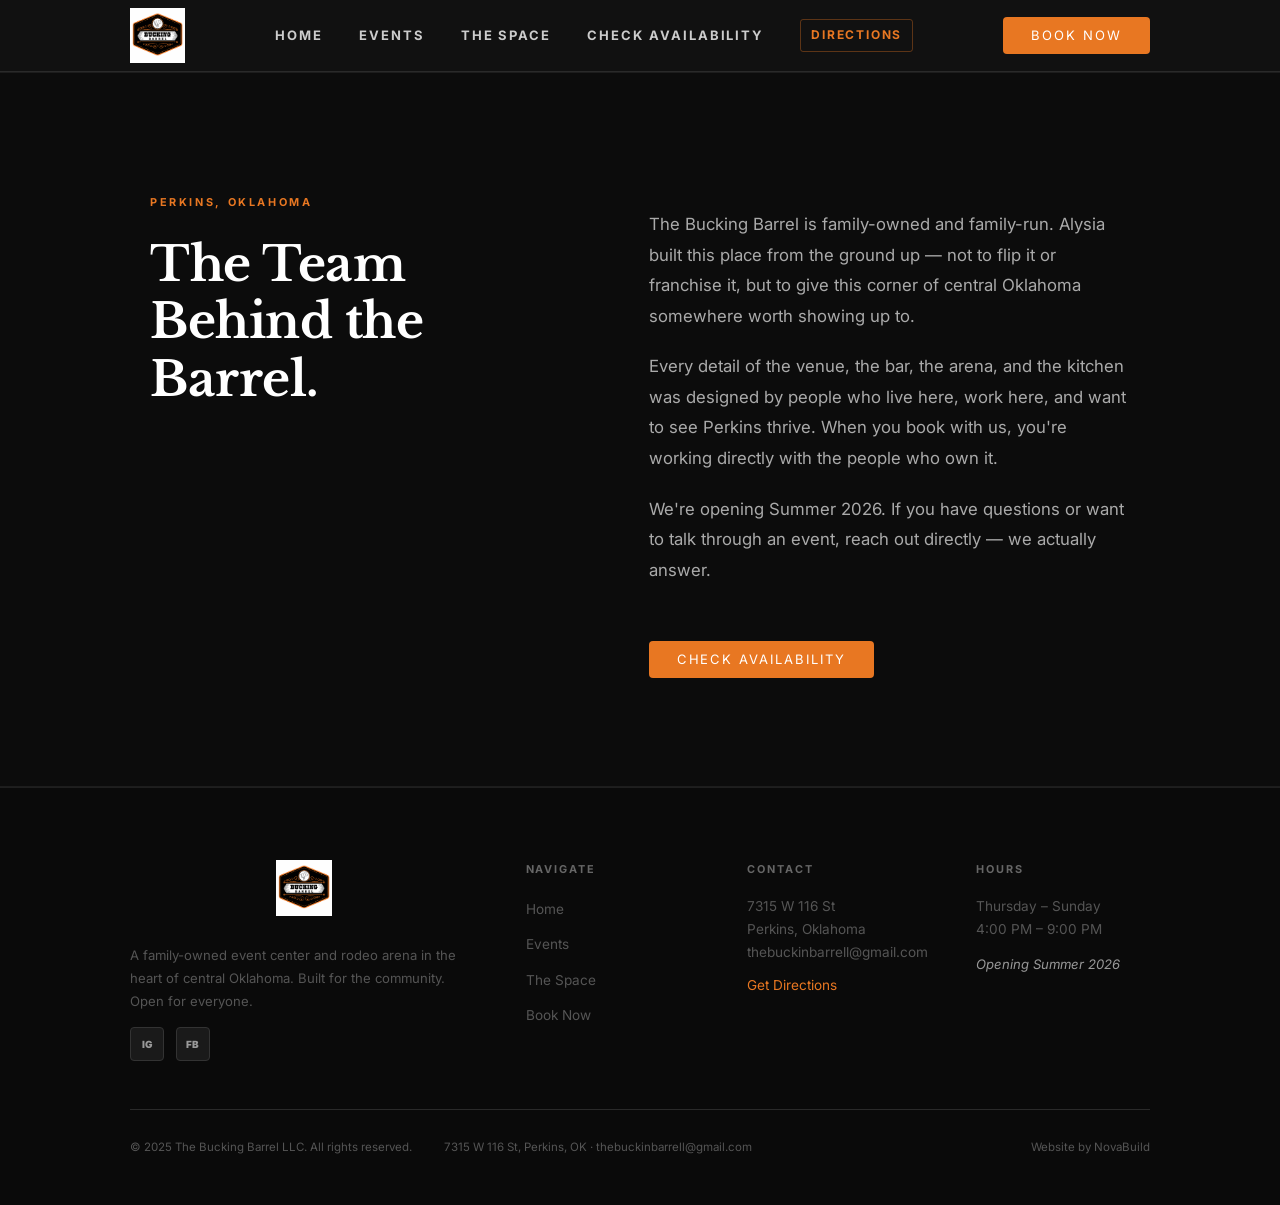
==== about.html @ b3bc3b7a "update rates to $200/$275, add About The Team page" ====
<!DOCTYPE html>
<html lang="en">
<head>
  <meta charset="UTF-8" />
  <meta name="viewport" content="width=device-width, initial-scale=1.0" />
  <title>About The Team | The Bucking Barrel</title>
  <meta name="description" content="Meet the team behind The Bucking Barrel — a family-owned event center and rodeo arena in Perkins, Oklahoma." />
  <link rel="preconnect" href="https://fonts.googleapis.com" />
  <link rel="preconnect" href="https://fonts.gstatic.com" crossorigin />
  <link href="https://fonts.googleapis.com/css2?family=Inter:ital,wght@0,300;0,400;0,500;0,700;1,400&family=Libre+Baskerville:ital,wght@0,400;0,700;1,400&family=Playfair+Display:ital,wght@0,400;0,600;1,400&display=swap" rel="stylesheet" />
  <link rel="stylesheet" href="css/styles.css" />
</head>
<body>

  <!-- ═══ NAVBAR ═══ -->
  <nav class="navbar" role="navigation" aria-label="Main navigation">
    <div class="nav-inner">
      <a href="index.html" class="nav-logo" aria-label="The Bucking Barrel Home">
        <img src="BuckingBarrelLogo.png" alt="The Bucking Barrel" />
      </a>
      <div class="nav-links">
        <a href="index.html">Home</a>
        <a href="events.html">Events</a>
        <a href="space.html">The Space</a>
        <a href="book.html">Check Availability</a>
        <a href="https://maps.google.com/?q=7315+W+116th+St+Perkins+OK" target="_blank" rel="noopener noreferrer" class="nav-map-link">Directions</a>
      </div>
      <a href="book.html" class="btn btn-orange nav-cta">Book Now</a>
      <button class="hamburger" aria-label="Open menu" aria-expanded="false">
        <span></span><span></span><span></span>
      </button>
    </div>
  </nav>
  <div class="mobile-nav">
    <a href="index.html">Home</a>
    <a href="events.html">Events</a>
    <a href="space.html">The Space</a>
    <a href="book.html">Check Availability</a>
    <a href="book.html" class="btn btn-orange">Book Now</a>
  </div>

  <!-- ═══ PAGE HEADER ═══ -->
  <section class="origin-section" style="padding-top: 120px;">
    <div class="origin-inner">
      <div class="origin-display">
        <span class="origin-eyebrow">Perkins, Oklahoma</span>
        <h2 class="origin-headline">The Team<br>Behind the<br>Barrel.</h2>
      </div>
      <div class="origin-body">
        <p>The Bucking Barrel is family-owned and family-run. Alysia built this place from the ground up — not to flip it or franchise it, but to give this corner of central Oklahoma somewhere worth showing up to.</p>
        <p>Every detail of the venue, the bar, the arena, and the kitchen was designed by people who live here, work here, and want to see Perkins thrive. When you book with us, you're working directly with the people who own it.</p>
        <p>We're opening Summer 2026. If you have questions or want to talk through an event, reach out directly — we actually answer.</p>
        <a href="book.html" class="btn btn-orange" style="margin-top: 1.5rem; display: inline-block;">Check Availability</a>
      </div>
    </div>
  </section>

  <!-- ═══ FOOTER ═══ -->
  <footer class="footer">
    <div class="container">
      <div class="footer-grid">
        <div class="footer-brand">
          <img src="BuckingBarrelLogo.png" alt="The Bucking Barrel" class="footer-logo" />
          <p>A family-owned event center and rodeo arena in the heart of central Oklahoma. Built for the community. Open for everyone.</p>
          <div class="footer-social">
            <a href="https://instagram.com/thebuckinbarrell" target="_blank" rel="noopener noreferrer" class="social-link" aria-label="Instagram">IG</a>
            <a href="https://facebook.com" target="_blank" rel="noopener noreferrer" class="social-link" aria-label="Facebook">FB</a>
          </div>
        </div>
        <div class="footer-col">
          <h5>Navigate</h5>
          <ul>
            <li><a href="index.html">Home</a></li>
            <li><a href="events.html">Events</a></li>
            <li><a href="space.html">The Space</a></li>
            <li><a href="book.html">Book Now</a></li>
          </ul>
        </div>
        <div class="footer-col">
          <h5>Contact</h5>
          <address>
            <p>7315 W 116 St<br>Perkins, Oklahoma</p>
            <p><a href="mailto:thebuckinbarrell@gmail.com">thebuckinbarrell@gmail.com</a></p>
            <p style="margin-top:10px;"><a href="https://maps.google.com/?q=7315+W+116th+St+Perkins+OK" target="_blank" rel="noopener noreferrer" style="color:var(--orange);">Get Directions</a></p>
          </address>
        </div>
        <div class="footer-col">
          <h5>Hours</h5>
          <p>Thursday &ndash; Sunday<br>4:00 PM &ndash; 9:00 PM</p>
          <p style="color:var(--text-muted); font-size:0.82rem; font-style:italic; margin-top:12px;">Opening Summer 2026</p>
        </div>
      </div>
      <div class="footer-bottom">
        <span class="footer-btm-copy">&copy; 2025 The Bucking Barrel LLC. All rights reserved.</span>
        <span class="footer-btm-addr">7315 W 116 St, Perkins, OK &middot; <a href="mailto:thebuckinbarrell@gmail.com">thebuckinbarrell@gmail.com</a></span>
        <span class="footer-btm-credit">Website by <a href="https://novabuildweb.com" target="_blank" rel="noopener noreferrer">NovaBuild</a></span>
      </div>
    </div>
  </footer>

  <script src="js/main.js"></script>
</body>
</html>
---- css/styles.css ----
/* ═══════════════════════════════════════════════════════
   THE BUCKING BARREL — Styles
   Inspired by cooksgarage.com design language
   ═══════════════════════════════════════════════════════ */
@import url('https://fonts.googleapis.com/css2?family=Inter:ital,wght@0,300;0,400;0,500;0,700;1,400&family=Libre+Baskerville:ital,wght@0,400;0,700;1,400&family=Playfair+Display:ital,wght@0,400;0,600;1,400&display=swap');

/* ── Variables ── */
:root {
  --bg:          #111111;
  --bg-alt:      #1a1a1a;
  --bg-foot:     #0a0a0a;
  --orange:      #E87722;
  --orange-dim:  #c4611a;
  --text:        #EEEEEE;
  --text-mid:    #CCCCCC;
  --text-muted:  #999999;
  --text-dim:    #666666;
  --border:      #2a2a2a;
  --border-mid:  #333333;
  --radius:      4px;
  --ease:        0.2s ease;
}

/* ── Reset ── */
*, *::before, *::after { box-sizing: border-box; margin: 0; padding: 0; }
html { scroll-behavior: smooth; }
body {
  font-family: 'Inter', sans-serif;
  background: var(--bg);
  color: var(--text);
  line-height: 1.72;
  -webkit-font-smoothing: antialiased;
  -moz-osx-font-smoothing: grayscale;
  margin: 0;
  padding-top: 72px;
  overflow-x: hidden;
}
img { max-width: 100%; display: block; }
a { text-decoration: none; color: inherit; }
ul { list-style: none; }

/* ── Container ── */
.container {
  width: 100%;
  max-width: 1100px;
  margin: 0 auto;
  padding: 0 40px;
  box-sizing: border-box;
}

/* ── Placeholder Images ── */
.img-ph {
  background: linear-gradient(135deg, #2a1a0a 0%, #1a1a1a 100%);
  border: 1px solid var(--border-mid);
  display: flex;
  align-items: center;
  justify-content: center;
  overflow: hidden;
}
.img-ph span {
  font-family: 'Inter', sans-serif;
  font-style: italic;
  font-size: 0.82rem;
  color: #555;
  letter-spacing: 0.06em;
}

/* ══════════════════════════════════
   BUTTONS
══════════════════════════════════ */
.btn {
  display: inline-block;
  font-family: 'Inter', sans-serif;
  font-size: 0.8125rem;
  letter-spacing: 0.15em;
  padding: 12px 28px;
  border-radius: var(--radius);
  transition: all 0.28s cubic-bezier(0.16,1,0.3,1);
  cursor: pointer;
  border: none;
  line-height: 1;
  white-space: nowrap;
  text-transform: uppercase;
}
.btn-orange {
  background: var(--orange);
  color: #FFFFFF;
}
.btn-orange:hover {
  background: #f08c3a;
  transform: scale(1.03);
}
.btn-outline-orange {
  background: transparent;
  color: var(--orange);
  border: 1.5px solid var(--orange);
}
.btn-outline-orange:hover {
  background: var(--orange);
  color: #FFFFFF;
  transform: scale(1.03);
}
.btn-ghost {
  background: transparent;
  color: var(--text-muted);
  border: 1px solid var(--border-mid);
}
.btn-ghost:hover {
  border-color: var(--orange);
  color: var(--orange);
  transform: scale(1.03);
}
.btn-sm { padding: 9px 20px; font-size: 0.88rem; }
.btn-lg { padding: 16px 40px; font-size: 1.15rem; }

/* ══════════════════════════════════
   NAVBAR
══════════════════════════════════ */
.navbar {
  position: fixed;
  top: 0; left: 0; right: 0;
  z-index: 900;
  background: var(--bg);
  border-bottom: 1px solid var(--border);
  height: 72px;
  transition: box-shadow var(--ease);
}
.navbar.scrolled {
  box-shadow: 0 2px 20px rgba(0,0,0,0.6);
}
.nav-inner {
  display: grid;
  grid-template-columns: auto 1fr auto;
  align-items: center;
  height: 100%;
  max-width: 1100px;
  margin: 0 auto;
  padding: 0 40px;
  gap: 24px;
}
.nav-logo img { height: 55px; width: auto; display: block; }
.nav-links {
  display: flex;
  align-items: center;
  justify-content: center;
  gap: 36px;
}
.nav-links a {
  font-family: 'Inter', sans-serif;
  font-size: 0.8125rem;
  font-weight: 700;
  letter-spacing: 0.15em;
  text-transform: uppercase;
  color: #CCCCCC;
  transition: color var(--ease);
}
.nav-links a:hover,
.nav-links a.active { color: var(--orange); }

.nav-right {
  display: flex;
  align-items: center;
  gap: 18px;
  justify-content: flex-end;
}
.nav-social {
  display: flex;
  align-items: center;
  gap: 12px;
}
.nav-social a {
  font-family: 'Inter', sans-serif;
  font-size: 0.68rem;
  font-weight: 900;
  letter-spacing: 0.06em;
  color: var(--text-muted);
  transition: color var(--ease);
}
.nav-social a:hover { color: var(--orange); }

.hamburger {
  display: none;
  flex-direction: column;
  gap: 5px;
  background: none;
  border: none;
  cursor: pointer;
  padding: 4px;
}
.hamburger span {
  display: block;
  width: 24px;
  height: 2px;
  background: var(--text-mid);
  border-radius: 1px;
  transition: all 0.25s ease;
}
.hamburger.open span:nth-child(1) { transform: translateY(7px) rotate(45deg); }
.hamburger.open span:nth-child(2) { opacity: 0; }
.hamburger.open span:nth-child(3) { transform: translateY(-7px) rotate(-45deg); }

.mobile-nav {
  display: none;
  position: fixed;
  top: 72px; left: 0; right: 0;
  background: var(--bg-alt);
  border-bottom: 1px solid var(--border);
  z-index: 899;
  flex-direction: column;
}
.mobile-nav.open { display: flex; }
.mobile-nav a {
  display: block;
  padding: 16px 40px;
  font-family: 'Inter', sans-serif;
  font-size: 0.82rem;
  font-weight: 700;
  letter-spacing: 1.5px;
  text-transform: uppercase;
  color: #CCCCCC;
  border-bottom: 1px solid var(--border);
  transition: color var(--ease), background var(--ease);
}
.mobile-nav a:hover { color: var(--orange); background: #222; }
.mobile-nav a:last-child { border-bottom: none; }
.mobile-nav .btn { margin: 16px 40px 20px; text-align: center; display: block; }

/* ══════════════════════════════════
   PAGE HEROES (inner pages)
══════════════════════════════════ */
.page-hero {
  width: 100%;
  background: var(--bg);
  border-bottom: 1px solid var(--border);
  padding: 100px 0 72px;
  text-align: center;
}
.page-hero .eyebrow {
  font-family: 'Inter', sans-serif;
  font-size: 0.72rem;
  font-weight: 700;
  letter-spacing: 0.2em;
  text-transform: uppercase;
  color: var(--orange);
  margin-bottom: 20px;
  display: block;
}
.page-hero h1 {
  font-family: 'Libre Baskerville', serif;
  font-size: clamp(52px, 9vw, 80px);
  color: #FFFFFF;
  letter-spacing: 0.03em;
  line-height: 1;
  margin-bottom: 16px;
}
.page-hero p {
  font-family: 'Inter', sans-serif;
  font-size: 1rem;
  color: var(--text-muted);
  letter-spacing: 0.05em;
  max-width: 480px;
  margin: 0 auto;
}

/* ══════════════════════════════════
   HERO CAROUSEL
══════════════════════════════════ */
.carousel {
  position: relative;
  width: 100vw;
  height: 100vh;
  overflow: hidden;
}
.carousel-slide {
  position: absolute;
  inset: 0;
  width: 100%;
  height: 100%;
  opacity: 0;
  transition: opacity 1.4s ease;
  z-index: 1;
}
.carousel-slide.active { opacity: 1; z-index: 2; }

.slide-bg { position: absolute; inset: 0; width: 100%; height: 100%; background-size: cover; background-position: center; }
.slide-bg-1 {
  background-image: url('../Photos/venue-7.jpg');
  background-size: cover;
  background-position: center;
}
.slide-bg-2 {
  background-image: url('../Photos/venue-9.jpg');
  background-size: cover;
  background-position: center top;
}
.slide-bg-3 {
  background-image: url('../Photos/venue-3.jpg');
  background-size: cover;
  background-position: center;
}

.carousel-overlay {
  position: absolute;
  inset: 0;
  background: rgba(0, 0, 0, 0.50);
  z-index: 1;
}
.carousel-content {
  position: absolute;
  inset: 0;
  z-index: 3;
  display: flex;
  flex-direction: column;
  align-items: center;
  justify-content: center;
  text-align: center;
  padding: 40px 40px 100px;
  gap: 0;
}
.carousel-logo {
  width: 220px;
  max-width: 55vw;
  height: auto;
  margin-bottom: 24px;
  filter: drop-shadow(0 2px 16px rgba(0,0,0,0.6));
}
.carousel-tagline {
  font-family: 'Libre Baskerville', serif;
  font-size: clamp(40px, 6vw, 76px);
  color: #FFFFFF;
  letter-spacing: 0.04em;
  line-height: 1.05;
  margin-bottom: 14px;
  max-width: 820px;
  text-shadow: 0 2px 12px rgba(0,0,0,0.5);
}
.carousel-subhead {
  font-family: 'Inter', sans-serif;
  font-size: 1rem;
  color: #AAAAAA;
  letter-spacing: 0.1em;
  text-transform: uppercase;
  margin-bottom: 36px;
}
.carousel-actions {
  display: flex;
  gap: 16px;
  flex-wrap: wrap;
  justify-content: center;
  align-items: center;
}

.carousel-dots {
  position: absolute;
  bottom: 32px;
  left: 50%;
  transform: translateX(-50%);
  z-index: 10;
  display: flex;
  gap: 10px;
  align-items: center;
}
.carousel-dot {
  width: 8px; height: 8px;
  border-radius: 50%;
  background: #444;
  border: none;
  cursor: pointer;
  padding: 0;
  transition: background 0.3s ease, transform 0.3s ease;
}
.carousel-dot.active { background: var(--orange); transform: scale(1.4); }

.carousel-arrow {
  position: absolute;
  top: 50%;
  transform: translateY(-50%);
  z-index: 10;
  background: transparent;
  border: none;
  color: #666;
  width: 52px; height: 52px;
  display: flex; align-items: center; justify-content: center;
  cursor: pointer;
  transition: color var(--ease);
}
.carousel-arrow:hover { color: var(--orange); }
.carousel-prev { left: 20px; }
.carousel-next { right: 20px; }
.carousel-arrow svg { width: 24px; height: 24px; stroke: currentColor; fill: none; stroke-width: 2; stroke-linecap: round; stroke-linejoin: round; }

/* ══════════════════════════════════
   SECTION WRAPPER PATTERN
══════════════════════════════════ */
.section { width: 100%; padding: 60px 0; box-sizing: border-box; }
.section-alt { background: var(--bg-alt); }
.section-dark { background: var(--bg); }

.section-eyebrow {
  font-family: 'Inter', sans-serif;
  font-size: 0.72rem;
  font-weight: 700;
  letter-spacing: 0.2em;
  text-transform: uppercase;
  color: var(--orange);
  display: block;
  margin-bottom: 14px;
}
.section-title {
  font-family: 'Libre Baskerville', serif;
  font-size: clamp(36px, 5vw, 52px);
  color: #FFFFFF;
  letter-spacing: 0.04em;
  line-height: 1;
  margin-bottom: 0;
}
.section-title-center { text-align: center; }
.section-title-orange { color: var(--orange); }

/* Left-border accent heading */
.heading-accent {
  border-left: 3px solid var(--orange);
  padding-left: 16px;
}

/* ══════════════════════════════════
   UPCOMING EVENTS (horizontal rows)
══════════════════════════════════ */
.events-list { width: 100%; }
.events-list .top-border { border-top: 1px solid var(--border); }

.event-row {
  display: flex;
  align-items: center;
  padding: 20px 0;
  border-bottom: 1px solid var(--border);
  transition: background var(--ease);
  cursor: pointer;
  gap: 0;
}
.event-row:hover { background: #1c1c1c; margin: 0 -24px; padding-left: 24px; padding-right: 24px; }

.event-date-block {
  width: 70px;
  flex-shrink: 0;
  text-align: center;
  margin-right: 36px;
}
.event-month {
  display: block;
  font-family: 'Libre Baskerville', serif;
  font-size: 14px;
  color: var(--orange);
  letter-spacing: 0.1em;
  line-height: 1.2;
}
.event-day {
  display: block;
  font-family: 'Libre Baskerville', serif;
  font-size: 52px;
  color: #FFFFFF;
  line-height: 1.0;
}
.event-name {
  font-family: 'Libre Baskerville', serif;
  font-size: 34px;
  color: #FFFFFF;
  flex: 1;
  letter-spacing: 0.03em;
  line-height: 1;
}
.event-time {
  font-family: 'Inter', sans-serif;
  font-size: 14px;
  color: var(--text-muted);
  margin: 0 36px;
  white-space: nowrap;
  flex-shrink: 0;
}
.event-tag-pill {
  display: inline-block;
  font-family: 'Inter', sans-serif;
  font-size: 0.68rem;
  font-weight: 700;
  letter-spacing: 0.1em;
  text-transform: uppercase;
  color: var(--orange);
  border: 1px solid var(--orange);
  padding: 3px 10px;
  border-radius: 100px;
  margin-right: 16px;
  flex-shrink: 0;
}

.events-view-all {
  display: block;
  text-align: center;
  margin-top: 40px;
  font-family: 'Libre Baskerville', serif;
  font-size: 1.1rem;
  color: var(--orange);
  letter-spacing: 0.1em;
  transition: all var(--ease);
}
.events-view-all:hover { text-decoration: underline; text-underline-offset: 4px; }

/* ── Filter bar ── */
.filter-bar {
  display: flex;
  gap: 10px;
  flex-wrap: wrap;
  margin-bottom: 48px;
  padding-bottom: 32px;
  border-bottom: 1px solid var(--border);
}
.filter-btn {
  font-family: 'Inter', sans-serif;
  font-size: 0.78rem;
  font-weight: 700;
  letter-spacing: 0.08em;
  text-transform: uppercase;
  background: var(--border-mid);
  color: var(--text-muted);
  border: none;
  padding: 9px 22px;
  border-radius: 100px;
  cursor: pointer;
  transition: all var(--ease);
}
.filter-btn:hover { color: var(--orange); }
.filter-btn.active { background: var(--orange); color: #FFFFFF; }

/* ══════════════════════════════════
   WHO WE ARE
══════════════════════════════════ */
.who-grid {
  display: grid;
  grid-template-columns: repeat(3, 1fr);
  gap: 0;
  max-width: 1100px;
  margin: 0 auto;
}
.who-col {
  padding: 48px 48px;
}
.who-col + .who-col {
  border-left: 1px solid var(--border);
}
.who-col-icon {
  width: 40px;
  height: 2px;
  background: var(--orange);
  margin-bottom: 24px;
}
.who-col h3 {
  font-family: 'Playfair Display', serif;
  font-size: 32px;
  color: #FFFFFF;
  letter-spacing: 0.04em;
  margin-bottom: 14px;
  line-height: 1;
}
.who-col p {
  font-family: 'Inter', sans-serif;
  font-size: 15px;
  color: var(--text-muted);
  line-height: 1.75;
}

/* ══════════════════════════════════
   PRICING
══════════════════════════════════ */
.pricing-grid {
  display: grid;
  grid-template-columns: 1fr 1fr;
  max-width: 900px;
  margin: 48px auto 0;
}
.pricing-block {
  text-align: center;
  padding: 60px 80px;
}
.pricing-block:first-child {
  border-right: 1px solid var(--border);
}
.pricing-amount {
  font-family: 'Libre Baskerville', serif;
  font-size: 64px;
  color: var(--orange);
  line-height: 1;
  letter-spacing: 0.03em;
  margin-bottom: 10px;
}
.pricing-label {
  font-family: 'Libre Baskerville', serif;
  font-size: 24px;
  color: #FFFFFF;
  letter-spacing: 0.06em;
  margin-bottom: 14px;
}
.pricing-desc {
  font-family: 'Inter', sans-serif;
  font-size: 14px;
  color: var(--text-muted);
  line-height: 1.65;
  max-width: 260px;
  margin: 0 auto;
}

/* ══════════════════════════════════
   INSTAGRAM STRIP
══════════════════════════════════ */
.insta-strip { width: 100%; background: var(--bg); padding: 80px 0; text-align: center; }
.insta-handle {
  font-family: 'Libre Baskerville', serif;
  font-size: 36px;
  color: var(--orange);
  letter-spacing: 0.06em;
  margin-bottom: 10px;
}
.insta-sub {
  font-family: 'Inter', sans-serif;
  font-size: 0.9rem;
  color: var(--text-muted);
  margin-bottom: 36px;
}
.insta-grid {
  display: grid;
  grid-template-columns: repeat(4, 1fr);
  gap: 12px;
  max-width: 900px;
  margin: 0 auto 36px;
}
.insta-grid .img-ph { height: 200px; }

/* ══════════════════════════════════
   ABOUT PAGE
══════════════════════════════════ */
.brand-story {
  font-family: 'Inter', sans-serif;
  font-size: 17px;
  color: #CCCCCC;
  line-height: 1.85;
  max-width: 700px;
  margin: 0 auto;
}
.brand-story p + p { margin-top: 20px; }

.coming-callout {
  border-left: 3px solid var(--orange);
  padding: 28px 36px;
  background: var(--bg-alt);
  margin: 48px auto;
  max-width: 700px;
}
.coming-callout h3 {
  font-family: 'Playfair Display', serif;
  font-size: 28px;
  color: #FFFFFF;
  letter-spacing: 0.04em;
  margin-bottom: 8px;
}
.coming-callout p {
  font-family: 'Inter', sans-serif;
  font-size: 14px;
  color: var(--text-muted);
  line-height: 1.65;
}

.photo-grid-2x3 {
  display: grid;
  grid-template-columns: repeat(3, 1fr);
  gap: 12px;
}
.photo-grid-2x3 .img-ph { height: 260px; }

/* ══════════════════════════════════
   BOOK PAGE FORMS
══════════════════════════════════ */
.form-section {
  max-width: 760px;
  margin: 0 auto 64px;
}
.form-section-title {
  font-family: 'Libre Baskerville', serif;
  font-size: 32px;
  color: var(--orange);
  letter-spacing: 0.06em;
  margin-bottom: 6px;
}
.form-section-sub {
  font-family: 'Inter', sans-serif;
  font-size: 0.88rem;
  color: var(--text-muted);
  margin-bottom: 28px;
  line-height: 1.6;
}
.form-divider {
  height: 1px;
  background: var(--border);
  margin: 56px 0;
}

.form-grid { display: grid; grid-template-columns: 1fr 1fr; gap: 18px; }
.form-group { display: flex; flex-direction: column; gap: 6px; }
.form-group.full { grid-column: 1 / -1; }
.form-group label {
  font-family: 'Inter', sans-serif;
  font-size: 0.72rem;
  font-weight: 700;
  letter-spacing: 0.12em;
  text-transform: uppercase;
  color: var(--text-muted);
}
.form-group input,
.form-group select,
.form-group textarea {
  width: 100%;
  padding: 12px 16px;
  background: var(--bg-alt);
  border: 1px solid var(--border-mid);
  border-radius: var(--radius);
  font-family: 'Inter', sans-serif;
  font-size: 0.92rem;
  color: var(--text);
  outline: none;
  transition: border-color var(--ease);
}
.form-group input::placeholder,
.form-group textarea::placeholder { color: #555; font-style: italic; }
.form-group input:focus,
.form-group select:focus,
.form-group textarea:focus { border-color: var(--orange); }
.form-group select {
  appearance: none;
  background-image: url("data:image/svg+xml,%3Csvg xmlns='http://www.w3.org/2000/svg' width='12' height='8' viewBox='0 0 12 8'%3E%3Cpath d='M1 1l5 5 5-5' stroke='%23E87722' fill='none' stroke-width='1.5' stroke-linecap='round'/%3E%3C/svg%3E");
  background-repeat: no-repeat;
  background-position: right 14px center;
  padding-right: 40px;
  cursor: pointer;
}
.form-group select option { background: var(--bg-alt); color: var(--text); }
.form-group textarea { resize: vertical; min-height: 120px; }
.form-submit { margin-top: 8px; }

/* ══════════════════════════════════
   SPACE PAGE
══════════════════════════════════ */
.space-section {
  display: grid;
  grid-template-columns: 1fr 1fr;
  gap: 60px;
  align-items: center;
  padding: 64px 0;
  border-bottom: 1px solid var(--border);
}
.space-section:last-of-type { border-bottom: none; }
.space-section.flip { direction: rtl; }
.space-section.flip > * { direction: ltr; }
.space-img { height: 360px; border-radius: var(--radius); overflow: hidden; }
.space-content .section-eyebrow { margin-bottom: 10px; }
.space-content h3 {
  font-family: 'Playfair Display', serif;
  font-size: 36px;
  color: #FFFFFF;
  letter-spacing: 0.04em;
  margin-bottom: 16px;
  line-height: 1;
}
.space-content p {
  font-family: 'Inter', sans-serif;
  font-size: 15px;
  color: var(--text-muted);
  line-height: 1.8;
  margin-bottom: 12px;
}
.space-content .btn { margin-top: 12px; }

.use-cases-grid {
  display: grid;
  grid-template-columns: repeat(3, 1fr);
  gap: 2px;
  background: var(--border);
}
.use-case-tile {
  background: var(--bg-alt);
  padding: 36px 28px;
  transition: background var(--ease);
  cursor: default;
}
.use-case-tile:hover { background: #222222; }
.use-case-tile h4 {
  font-family: 'Playfair Display', serif;
  font-size: 22px;
  color: #FFFFFF;
  letter-spacing: 0.04em;
  margin-bottom: 8px;
  transition: color var(--ease);
}
.use-case-tile:hover h4 { color: var(--orange); }
.use-case-tile p {
  font-family: 'Inter', sans-serif;
  font-size: 13px;
  color: var(--text-muted);
  line-height: 1.65;
}

/* Pricing table */
.pricing-table {
  width: 100%;
  border-collapse: collapse;
  margin-top: 36px;
}
.pricing-table th,
.pricing-table td {
  padding: 16px 20px;
  text-align: left;
  border-bottom: 1px solid var(--border);
  font-size: 0.9rem;
}
.pricing-table th {
  font-family: 'Inter', sans-serif;
  font-size: 0.68rem;
  font-weight: 700;
  letter-spacing: 0.14em;
  text-transform: uppercase;
  color: var(--orange);
  background: #161616;
}
.pricing-table td { color: var(--text-muted); }
.pricing-table td:first-child { color: var(--text); font-weight: 700; font-family: 'Libre Baskerville', serif; font-size: 1.05rem; letter-spacing: 0.04em; }
.pricing-table tr:hover td { background: #1c1c1c; }

/* ══════════════════════════════════
   FOOTER
══════════════════════════════════ */
.footer {
  background: var(--bg-foot);
  border-top: 1px solid #1f1f1f;
  padding: 72px 0 36px;
}
.footer-top {
  text-align: center;
  padding-bottom: 48px;
  border-bottom: 1px solid var(--border);
  margin-bottom: 48px;
}
.footer-logo {
  height: 56px;
  width: auto;
  margin: 0 auto 28px;
}
.footer-subscribe-label {
  font-family: 'Libre Baskerville', serif;
  font-size: 22px;
  color: #FFFFFF;
  letter-spacing: 0.1em;
  margin-bottom: 16px;
}
.footer-subscribe-form {
  display: flex;
  gap: 0;
  max-width: 400px;
  margin: 0 auto;
}
.footer-subscribe-form input {
  flex: 1;
  padding: 12px 18px;
  background: #1a1a1a;
  border: 1px solid var(--border-mid);
  border-right: none;
  border-radius: var(--radius) 0 0 var(--radius);
  font-family: 'Inter', sans-serif;
  font-size: 0.88rem;
  color: var(--text);
  outline: none;
}
.footer-subscribe-form input::placeholder { color: #555; }
.footer-subscribe-form input:focus { border-color: var(--orange); }
.footer-subscribe-form button {
  background: var(--orange);
  color: #FFFFFF;
  border: none;
  padding: 12px 22px;
  font-family: 'Libre Baskerville', serif;
  font-size: 1rem;
  letter-spacing: 0.08em;
  cursor: pointer;
  border-radius: 0 var(--radius) var(--radius) 0;
  transition: background var(--ease);
}
.footer-subscribe-form button:hover { background: #f08c3a; }

.footer-mid {
  display: grid;
  grid-template-columns: 1fr 1fr 1fr;
  gap: 48px;
  margin-bottom: 40px;
  max-width: 900px;
  margin-left: auto;
  margin-right: auto;
}
.footer-col h5 {
  font-family: 'Inter', sans-serif;
  font-size: 0.68rem;
  font-weight: 700;
  letter-spacing: 0.18em;
  text-transform: uppercase;
  color: var(--text-dim);
  margin-bottom: 16px;
}
.footer-col li + li { margin-top: 8px; }
.footer-col a,
.footer-col address p {
  font-family: 'Inter', sans-serif;
  font-size: 0.85rem;
  color: #555;
  transition: color var(--ease);
  font-style: normal;
}
.footer-col a:hover { color: var(--orange); }
.footer-col address p { color: #555; line-height: 1.7; }

.footer-social {
  display: flex;
  gap: 12px;
  margin-top: 14px;
}
.social-link {
  display: inline-flex;
  align-items: center;
  justify-content: center;
  width: 34px; height: 34px;
  background: #1a1a1a;
  border: 1px solid var(--border-mid);
  border-radius: var(--radius);
  font-family: 'Inter', sans-serif;
  font-size: 0.62rem;
  font-weight: 900;
  color: var(--text-muted);
  transition: all var(--ease);
  letter-spacing: 0.04em;
}
.social-link:hover { border-color: var(--orange); color: var(--orange); }

.footer-bottom {
  padding: 28px 0 12px;
  border-top: 1px solid var(--border);
  display: flex;
  align-items: center;
  justify-content: space-between;
  flex-wrap: wrap;
  gap: 10px 32px;
}
.footer-bottom span {
  font-family: 'Inter', sans-serif;
  font-size: 0.72rem;
  color: #555;
  line-height: 1.6;
}
.footer-bottom a {
  color: #555;
  transition: color 0.2s ease;
}
.footer-bottom a:hover { color: var(--orange); }

.footer-btm-credit { margin-left: auto; }

@media (max-width: 768px) {
  .footer-bottom { flex-direction: column; align-items: flex-start; gap: 8px; }
  .footer-btm-credit { margin-left: 0; }
}

/* ══════════════════════════════════
   SHARED UTILITIES
══════════════════════════════════ */
.text-orange { color: var(--orange); }
.text-muted  { color: var(--text-muted); }
.text-center { text-align: center; }

/* Fade-up animation */
.fade-up { opacity: 0; transform: translateY(28px); transition: opacity 0.65s cubic-bezier(0.16,1,0.3,1), transform 0.65s cubic-bezier(0.16,1,0.3,1); }
.fade-up.visible { opacity: 1; transform: translateY(0); }
.fade-up img { transform: scale(1.0); transition: transform 0.7s cubic-bezier(0.16,1,0.3,1) 0.08s; }
.fade-up.visible img { transform: scale(1.03); }
.delay-1 { transition-delay: 0.12s; }
.delay-2 { transition-delay: 0.24s; }
.delay-3 { transition-delay: 0.38s; }

/* ══════════════════════════════════
   PHOTO PAGE HEROES
══════════════════════════════════ */
.page-hero-photo {
  position: relative;
  width: 100%;
  min-height: 360px;
  display: flex;
  align-items: center;
  background-size: cover;
  background-position: center;
  overflow: hidden;
  padding: 120px 0 60px;
}
.page-hero-photo::before {
  content: '';
  position: absolute;
  inset: 0;
  background: rgba(0,0,0,0.55);
  z-index: 1;
}
.page-hero-photo .container {
  position: relative;
  z-index: 2;
}
.page-hero-photo h1 {
  font-family: 'Libre Baskerville', serif;
  font-size: clamp(48px, 8vw, 72px);
  color: #FFFFFF;
  line-height: 1.1;
  margin-bottom: 12px;
  letter-spacing: 0.01em;
}
.page-hero-photo p {
  font-family: 'Inter', sans-serif;
  font-size: 1rem;
  color: #CCCCCC;
  max-width: 480px;
}

/* ══════════════════════════════════
   ABOUT PAGE — PHOTO SECTIONS
══════════════════════════════════ */
.about-photo-split {
  display: grid;
  grid-template-columns: 1fr 1fr;
  min-height: 440px;
}
.about-photo-split.flip { direction: rtl; }
.about-photo-split.flip > * { direction: ltr; }
.about-split-photo {
  overflow: hidden;
}
.about-split-photo img {
  width: 100%;
  height: 100%;
  object-fit: cover;
  display: block;
}
.about-split-content {
  background: var(--bg-alt);
  display: flex;
  flex-direction: column;
  justify-content: center;
  padding: 60px 56px;
}
.about-split-content h2 {
  font-family: 'Libre Baskerville', serif;
  font-size: 44px;
  color: var(--orange);
  margin-bottom: 16px;
  line-height: 1.1;
  letter-spacing: 0.01em;
}
.about-split-content p {
  font-family: 'Inter', sans-serif;
  font-size: 1rem;
  color: var(--text-muted);
  line-height: 1.8;
}
.about-full-photo {
  width: 100%;
  height: 400px;
  overflow: hidden;
}
.about-full-photo img {
  width: 100%;
  height: 100%;
  object-fit: cover;
  display: block;
}
.coming-soon-strip {
  background: var(--bg-alt);
  border-top: 1px solid var(--border);
  border-bottom: 1px solid var(--border);
  padding: 40px 0;
  text-align: center;
}
.coming-soon-strip h2 {
  font-family: 'Libre Baskerville', serif;
  font-size: 40px;
  color: var(--orange);
  letter-spacing: 0.01em;
}
@media (max-width: 768px) {
  .about-photo-split { grid-template-columns: 1fr; direction: ltr !important; }
  .about-photo-split.flip { direction: ltr; }
  .about-split-photo { min-height: 260px; }
  .about-split-content { padding: 40px 28px; }
  .about-full-photo { height: 260px; }
  .page-hero-photo { min-height: 280px; padding: 100px 0 48px; }
}

/* ══════════════════════════════════
   RESPONSIVE
══════════════════════════════════ */
@media (max-width: 960px) {
  .space-section { grid-template-columns: 1fr; gap: 36px; }
  .space-section.flip { direction: ltr; }
  .space-img { height: 260px; }
  .who-grid { grid-template-columns: 1fr; }
  .who-col + .who-col { border-left: none; border-top: 1px solid var(--border); }
  .who-col { padding: 36px 0; }
  .pricing-grid { grid-template-columns: 1fr; }
  .pricing-block:first-child { border-right: none; border-bottom: 1px solid var(--border); }
  .pricing-block { padding: 48px 40px; }
  .footer-mid { grid-template-columns: 1fr 1fr; gap: 36px; }
  .insta-grid { grid-template-columns: repeat(2, 1fr); }
}

@media (max-width: 768px) {
  .nav-links { display: none; }
  .nav-social { display: none; }
  .nav-inner { grid-template-columns: auto 1fr auto; }
  .hamburger { display: flex; }
  .nav-right .nav-social { display: none; }

  .event-row { flex-wrap: wrap; gap: 8px; padding: 20px 0; }
  .event-time { margin: 0 0 0 106px; width: 100%; order: 3; }
  .event-row .btn { margin-left: auto; order: 4; }
  .event-name { font-size: 22px; }

  .photo-grid-2x3 { grid-template-columns: 1fr 1fr; }
  .use-cases-grid { grid-template-columns: 1fr 1fr; }
  .form-grid { grid-template-columns: 1fr; }
  .form-group.full { grid-column: 1; }
  .footer-mid { grid-template-columns: 1fr; }
  .footer-subscribe-form { flex-direction: column; }
  .footer-subscribe-form input { border-right: 1px solid var(--border-mid); border-radius: var(--radius) var(--radius) 0 0; border-bottom: none; }
  .footer-subscribe-form button { border-radius: 0 0 var(--radius) var(--radius); }
}

@media (max-width: 520px) {
  .container { padding: 0 24px; }
  .section { padding: 56px 0; }
  .page-hero { padding: 80px 0 56px; }
  .carousel-tagline { font-size: 28px; }
  .carousel-logo { width: 160px; }
  .carousel-actions { flex-direction: column; gap: 12px; }
  .photo-grid-2x3 { grid-template-columns: 1fr; }
  .use-cases-grid { grid-template-columns: 1fr; }
  .insta-grid { grid-template-columns: repeat(2, 1fr); }
  .filter-bar { gap: 8px; }
  .pricing-block { padding: 40px 24px; }
  .footer-bottom { flex-direction: column; align-items: flex-start; }
}

/* ══════════════════════════════════
   MISSING / SUPPLEMENT STYLES
══════════════════════════════════ */

/* Generic h2 */
h2 {
  font-family: 'Libre Baskerville', serif;
  font-size: clamp(36px, 5vw, 56px);
  color: #FFFFFF;
  letter-spacing: 0.04em;
  line-height: 1.05;
  margin-bottom: 20px;
}

/* section-label (alias for section-eyebrow) */
.section-label {
  font-family: 'Inter', sans-serif;
  font-size: 0.72rem;
  font-weight: 700;
  letter-spacing: 0.2em;
  text-transform: uppercase;
  color: var(--orange);
  display: block;
  margin-bottom: 14px;
}

/* section-heading centered */
.section-heading { margin-bottom: 48px; }
.section-heading.centered { text-align: center; }
.section-heading p { color: var(--text-muted); margin-top: 12px; }

/* page-hero background layer */
.page-hero { position: relative; overflow: hidden; }
.page-hero-bg {
  position: absolute;
  inset: 0;
  z-index: 0;
}
.page-hero .container { position: relative; z-index: 1; }
.page-hero-content { max-width: 680px; }
.page-hero-content p { color: var(--text-muted); font-size: 1rem; margin-top: 12px; max-width: 480px; }

/* nav-cta position fix */
.nav-cta { justify-self: end; }

/* section-header (events heading with link) */
.section-header {
  display: flex;
  align-items: flex-end;
  justify-content: space-between;
  margin-bottom: 40px;
  padding-bottom: 28px;
  border-bottom: 1px solid var(--border);
}
.section-header h2 { margin-bottom: 0; }
.section-header-link {
  font-family: 'Inter', sans-serif;
  font-size: 0.78rem;
  font-weight: 700;
  letter-spacing: 0.12em;
  text-transform: uppercase;
  color: var(--orange);
  white-space: nowrap;
  padding-bottom: 4px;
  transition: opacity var(--ease);
}
.section-header-link:hover { opacity: 0.75; }

/* event-list wraps event rows */
.event-list { border-top: 1px solid var(--border); }
.event-info { flex: 1; }
.event-desc { font-family: 'Inter', sans-serif; font-size: 0.82rem; color: var(--text-muted); margin-top: 4px; line-height: 1.5; }
.event-tag {
  font-family: 'Inter', sans-serif;
  font-size: 0.68rem;
  font-weight: 700;
  letter-spacing: 0.1em;
  text-transform: uppercase;
  color: var(--text-dim);
  border: 1px solid var(--border-mid);
  padding: 4px 12px;
  border-radius: 100px;
  flex-shrink: 0;
}

/* events page month groupings */
.events-month-group { margin-bottom: 56px; }
.events-month-label {
  font-family: 'Libre Baskerville', serif;
  font-size: 13px;
  color: var(--text-dim);
  letter-spacing: 0.2em;
  text-transform: uppercase;
  padding: 20px 0 12px;
  border-top: 1px solid var(--border);
  margin-bottom: 0;
}
.events-empty {
  text-align: center;
  padding: 60px 0;
  color: var(--text-muted);
  font-size: 0.9rem;
}
.events-empty a { color: var(--orange); }

/* filter bar full-width wrapper */
.filter-bar {
  background: var(--bg-alt);
  border-bottom: 1px solid var(--border);
  padding: 20px 0;
}
.filter-pills {
  display: flex;
  gap: 10px;
  flex-wrap: wrap;
  max-width: 1100px;
  margin: 0 auto;
  padding: 0 40px;
}

/* ══════════════════════════════════
   WHO WE ARE — CINEMATIC
══════════════════════════════════ */
.who-section {
  position: relative;
  height: 280px;
  display: flex;
  align-items: center;
  justify-content: center;
  text-align: center;
  overflow: hidden;
  background-image: url('../Photos/venue-1.jpg');
  background-size: cover;
  background-position: center;
}
.who-section::before {
  content: '';
  position: absolute;
  inset: 0;
  background: rgba(0,0,0,0.60);
  z-index: 1;
}
.who-cinematic {
  position: relative;
  z-index: 2;
  padding: 0 24px;
}
.who-cinematic h2 {
  font-family: 'Libre Baskerville', serif;
  font-size: clamp(40px, 6vw, 68px);
  color: #FFFFFF;
  letter-spacing: 0.02em;
  line-height: 1.1;
  margin-bottom: 14px;
}
.who-cinematic p {
  font-family: 'Inter', sans-serif;
  font-size: 1rem;
  color: #CCCCCC;
  margin-bottom: 24px;
  max-width: 600px;
  margin-left: auto;
  margin-right: auto;
}

/* pricing per / note */
.pricing-per {
  font-family: 'Inter', sans-serif;
  font-size: 0.82rem;
  color: var(--text-muted);
  letter-spacing: 0.06em;
  text-transform: uppercase;
  margin-bottom: 20px;
}
.pricing-block p {
  font-family: 'Inter', sans-serif;
  font-size: 0.88rem;
  color: var(--text-muted);
  line-height: 1.65;
  max-width: 240px;
  margin: 0 auto;
}
.pricing-note {
  text-align: center;
  font-family: 'Inter', sans-serif;
  font-size: 0.78rem;
  color: var(--text-dim);
  margin-top: 24px;
}

/* instagram strip header */
.insta-strip { background: var(--bg-alt); border-top: 1px solid var(--border); border-bottom: 1px solid var(--border); }
.insta-header {
  display: flex;
  align-items: center;
  justify-content: space-between;
  margin-bottom: 28px;
}
.insta-header .section-label { margin-bottom: 0; }
.insta-handle {
  font-family: 'Inter', sans-serif;
  font-size: 0.82rem;
  font-weight: 700;
  letter-spacing: 0.1em;
  text-transform: uppercase;
  color: var(--orange);
  transition: opacity var(--ease);
}
.insta-handle:hover { opacity: 0.75; }
.insta-ph { height: 180px; }
.insta-item {
  display: block;
  overflow: hidden;
  border-radius: var(--radius);
  aspect-ratio: 1 / 1;
  background: var(--bg-alt);
}
.insta-item img {
  width: 100%;
  height: 100%;
  object-fit: cover;
  display: block;
  transition: transform 0.4s ease;
}
.insta-item:hover img { transform: scale(1.05); }

/* cta-bar */
.cta-bar {
  background: var(--bg-alt);
  border-top: 1px solid var(--border);
  border-bottom: 1px solid var(--border);
  padding: 56px 0;
}
.cta-bar-inner {
  display: flex;
  align-items: center;
  justify-content: space-between;
  gap: 32px;
  flex-wrap: wrap;
}
.cta-bar-heading {
  font-family: 'Libre Baskerville', serif;
  font-size: 32px;
  color: #FFFFFF;
  letter-spacing: 0.04em;
  margin-bottom: 6px;
}
.cta-bar-sub {
  font-family: 'Inter', sans-serif;
  font-size: 0.88rem;
  color: var(--text-muted);
}

/* about page */
.about-photo-grid {
  display: grid;
  grid-template-columns: repeat(3, 1fr);
  gap: 3px;
}
.about-ph { height: 280px; }
.about-split {
  display: grid;
  grid-template-columns: 1fr 1fr;
  gap: 60px;
  align-items: center;
}
.about-split-text p {
  color: var(--text-muted);
  font-size: 0.95rem;
  line-height: 1.8;
  margin-bottom: 16px;
}
.about-split-text h2 { margin-bottom: 20px; }
.coming-soon-callout {
  border-left: 3px solid var(--orange);
  padding: 36px 40px;
  background: var(--bg-alt);
}
.coming-soon-callout h2 { margin-bottom: 12px; }
.coming-soon-callout p { color: var(--text-muted); line-height: 1.8; }
.bar-callout {
  background: var(--bg-alt);
  border: 1px solid var(--border-mid);
  border-left: 3px solid var(--orange);
  padding: 28px 32px;
}
.bar-callout h4 {
  font-family: 'Playfair Display', serif;
  font-size: 22px;
  color: #FFFFFF;
  letter-spacing: 0.04em;
  margin-bottom: 10px;
}
.bar-callout p { color: var(--text-muted); font-size: 0.88rem; line-height: 1.75; }

/* book page forms */
.form-section-heading { margin-bottom: 36px; }
.form-section-heading h2 { margin-bottom: 10px; }
.form-section-heading p { color: var(--text-muted); font-size: 0.95rem; line-height: 1.7; }
.form-wrap {
  background: var(--bg-alt);
  border: 1px solid var(--border);
  border-radius: var(--radius);
  padding: 40px 40px 48px;
}
.form-wrap-title {
  font-family: 'Libre Baskerville', serif;
  font-size: 28px;
  color: var(--orange);
  letter-spacing: 0.06em;
  margin-bottom: 4px;
}
.form-wrap-sub {
  font-family: 'Inter', sans-serif;
  font-size: 0.85rem;
  color: var(--text-muted);
  margin-bottom: 28px;
}

/* space page */
.space-section {
  padding: 80px 0;
  border-bottom: 1px solid var(--border);
}
.space-section-alt { background: var(--bg-alt); }
.space-split {
  display: grid;
  grid-template-columns: 1fr 1fr;
  gap: 64px;
  align-items: center;
}
.space-split-flip { direction: rtl; }
.space-split-flip > * { direction: ltr; }
.space-split-text h2 { margin-bottom: 16px; }
.space-split-text p { color: var(--text-muted); line-height: 1.8; margin-bottom: 12px; }
.space-feature-list { margin-top: 20px; display: flex; flex-direction: column; gap: 10px; }
.space-feature-list li {
  font-family: 'Inter', sans-serif;
  font-size: 0.9rem;
  color: var(--text-muted);
  padding-left: 16px;
  position: relative;
}
.space-feature-list li::before {
  content: '';
  position: absolute;
  left: 0;
  top: 50%;
  transform: translateY(-50%);
  width: 6px;
  height: 1px;
  background: var(--orange);
}

/* use-case-grid (alias) */
.use-case-grid {
  display: grid;
  grid-template-columns: repeat(3, 1fr);
  gap: 2px;
  background: var(--border);
  margin-top: 48px;
}
.use-case-tile {
  background: var(--bg-alt);
  padding: 40px 32px;
  transition: background var(--ease);
}
.use-case-tile:hover { background: #222; }
.use-case-tile span {
  font-family: 'Libre Baskerville', serif;
  font-size: 22px;
  color: #FFFFFF;
  letter-spacing: 0.04em;
  transition: color var(--ease);
  display: block;
}
.use-case-tile:hover span { color: var(--orange); }

/* footer-grid / footer-brand */
.footer-grid {
  display: grid;
  grid-template-columns: 2fr 1fr 1fr 1fr;
  gap: 48px;
  margin-bottom: 48px;
}
.footer-brand p {
  font-family: 'Inter', sans-serif;
  font-size: 0.82rem;
  color: #555;
  line-height: 1.75;
  margin-top: 16px;
  margin-bottom: 4px;
}
.footer-col p {
  font-family: 'Inter', sans-serif;
  font-size: 0.85rem;
  color: #555;
  line-height: 1.7;
}

/* carousel prev/next (HTML uses .carousel-prev/.carousel-next, CSS had .carousel-arrow) */
.carousel-prev,
.carousel-next {
  position: absolute;
  top: 50%;
  transform: translateY(-50%);
  z-index: 10;
  background: transparent;
  border: none;
  color: #555;
  font-size: 22px;
  width: 52px; height: 52px;
  display: flex; align-items: center; justify-content: center;
  cursor: pointer;
  transition: color var(--ease);
}
.carousel-prev:hover, .carousel-next:hover { color: var(--orange); }
.carousel-prev { left: 20px; }
.carousel-next { right: 20px; }

/* responsive supplements */
@media (max-width: 960px) {
  .about-split { grid-template-columns: 1fr; gap: 36px; }
  .space-split { grid-template-columns: 1fr; gap: 36px; }
  .space-split-flip { direction: ltr; }
  .about-photo-grid { grid-template-columns: 1fr 1fr; }
  .cta-bar-inner { flex-direction: column; align-items: flex-start; }
  .footer-grid { grid-template-columns: 1fr 1fr; gap: 36px; }
  .section-header { flex-direction: column; align-items: flex-start; gap: 12px; }
  .use-case-grid { grid-template-columns: 1fr 1fr; }
}
@media (max-width: 768px) {
  .nav-cta { display: none; }
  .filter-pills { padding: 0 24px; }
  .who-inner { padding: 0 24px; }
  .insta-grid { grid-template-columns: repeat(3, 1fr); }
  .footer-grid { grid-template-columns: 1fr; }
  .form-wrap { padding: 28px 24px 36px; }
  .coming-soon-callout { padding: 28px 24px; }
}
@media (max-width: 520px) {
  .about-photo-grid { grid-template-columns: 1fr; }
  .use-case-grid { grid-template-columns: 1fr; }
  .insta-grid { grid-template-columns: 1fr 1fr; }
}

/* ── Nav Map Link ── */
.nav-map-link {
  color: var(--orange) !important;
  border: 1px solid rgba(232,119,34,0.35);
  border-radius: 3px;
  padding: 5px 10px !important;
  font-size: 0.75rem !important;
  transition: background var(--ease), border-color var(--ease);
}
.nav-map-link:hover {
  background: rgba(232,119,34,0.12);
  border-color: var(--orange);
  color: var(--orange) !important;
}

/* ══════════════════════════════════
   VIDEO HERO
══════════════════════════════════ */
.video-hero {
  position: relative;
  width: 100vw;
  height: 100vh;
  min-height: 600px;
  overflow: hidden;
  display: flex;
  align-items: center;
  justify-content: center;
}
.video-hero-bg {
  position: absolute;
  inset: 0;
  width: 100%;
  height: 100%;
  object-fit: cover;
  object-position: center;
  z-index: 0;
}
.video-hero-overlay {
  position: absolute;
  inset: 0;
  background: linear-gradient(to right, rgba(0,0,0,0.92) 0%, rgba(0,0,0,0.68) 40%, rgba(0,0,0,0.18) 100%);
  z-index: 1;
}
.video-hero-content {
  position: relative;
  z-index: 2;
  display: flex;
  flex-direction: column;
  align-items: flex-start;
  justify-content: flex-end;
  text-align: left;
  padding: 0 72px 100px;
  gap: 0;
  width: 100%;
  max-width: none;
  margin: 0;
}
.hero-logo {
  width: 210px;
  max-width: 52vw;
  height: auto;
  margin-bottom: 28px;
  filter: drop-shadow(0 2px 16px rgba(0,0,0,0.7));
}
.hero-tagline {
  font-family: 'Libre Baskerville', serif;
  font-size: clamp(62px, 10vw, 116px);
  color: #FFFFFF;
  letter-spacing: -0.01em;
  line-height: 1.08;
  margin-bottom: 22px;
  text-shadow: 0 2px 28px rgba(0,0,0,0.32);
}
.hero-subhead {
  font-family: 'Inter', sans-serif;
  font-size: 0.95rem;
  color: rgba(255,255,255,0.72);
  letter-spacing: 0.14em;
  text-transform: uppercase;
  margin-bottom: 40px;
}
.hero-actions {
  display: flex;
  gap: 16px;
  flex-wrap: wrap;
  justify-content: center;
}
.hero-scroll {
  position: absolute;
  bottom: 32px;
  left: 50%;
  transform: translateX(-50%);
  z-index: 2;
  color: rgba(255,255,255,0.4);
  font-size: 1.4rem;
  text-decoration: none;
  animation: heroScrollBounce 2.4s ease-in-out infinite;
}
@keyframes heroScrollBounce {
  0%, 100% { transform: translateX(-50%) translateY(0); opacity: 0.4; }
  50% { transform: translateX(-50%) translateY(6px); opacity: 0.8; }
}

/* ══════════════════════════════════
   VENUE GALLERY (Splide)
══════════════════════════════════ */
.gallery-section { padding-bottom: 0; }
.gallery-heading-wrap {
  padding: 0 40px 40px;
  max-width: 1100px;
  margin: 0 auto;
}
.venue-splide .splide__slide {
  height: 520px;
  overflow: hidden;
  border-radius: 4px;
}
.venue-splide .splide__slide img {
  width: 100%;
  height: 100%;
  object-fit: cover;
  object-position: center;
  display: block;
  transition: transform 0.6s ease;
}
.venue-splide .splide__slide:hover img { transform: scale(1.03); }
.venue-splide .splide__track { padding-bottom: 20px !important; }
.venue-splide .splide__pagination__page {
  background: #444;
  transition: background 0.3s;
}
.venue-splide .splide__pagination__page.is-active { background: var(--orange); transform: scale(1.3); }
.venue-splide .splide__arrow {
  background: rgba(0,0,0,0.6);
  border: 1px solid rgba(232,119,34,0.3);
}
.venue-splide .splide__arrow:hover { background: var(--orange); }
.venue-splide .splide__arrow svg { fill: #fff; }

/* ══════════════════════════════════
   GOOGLE MAPS SECTION
══════════════════════════════════ */
.maps-section { background: var(--bg-alt); }
.maps-inner {
  max-width: 1100px;
  margin: 0 auto;
  padding: 0 40px;
  display: grid;
  grid-template-columns: 1fr 1.6fr;
  gap: 56px;
  align-items: center;
}
.maps-text {}
.maps-text .section-eyebrow { margin-bottom: 10px; }
.maps-title {
  font-family: 'Libre Baskerville', serif;
  font-size: clamp(34px, 5vw, 52px);
  color: #FFFFFF;
  line-height: 1.05;
  margin-bottom: 20px;
}
.maps-address-line {
  font-family: 'Inter', sans-serif;
  font-size: 0.95rem;
  font-weight: 700;
  color: var(--orange);
  letter-spacing: 0.08em;
  text-transform: uppercase;
  margin-bottom: 14px;
}
.maps-note {
  font-family: 'Inter', sans-serif;
  font-size: 0.95rem;
  color: var(--text-muted);
  line-height: 1.7;
  max-width: 340px;
  margin-bottom: 28px;
}
.maps-embed-wrap {
  position: relative;
  border-radius: 4px;
  overflow: hidden;
  border: 1px solid var(--border-mid);
}
.maps-embed-wrap iframe {
  width: 100%;
  height: 400px;
  display: block;
  border: none;
  filter: grayscale(40%) contrast(1.1);
}
.maps-embed-sm { border-radius: 4px; overflow: hidden; border: 1px solid var(--border-mid); margin-top: 24px; }
.maps-embed-sm iframe { width: 100%; height: 280px; display: block; border: none; filter: grayscale(40%) contrast(1.1); }

/* ══════════════════════════════════
   STICKY MOBILE CTA BAR
══════════════════════════════════ */
.mobile-cta-bar {
  display: none;
  position: fixed;
  bottom: 0; left: 0; right: 0;
  z-index: 1000;
  background: #0a0a0a;
  border-top: 1px solid #2a2a2a;
  padding-bottom: env(safe-area-inset-bottom);
}
.mobile-cta-bar-inner {
  display: flex;
  gap: 10px;
  padding: 10px 16px;
}
.mcta-btn {
  flex: 1;
  display: flex;
  align-items: center;
  justify-content: center;
  gap: 8px;
  padding: 14px 12px;
  border-radius: 8px;
  font-family: 'Inter', sans-serif;
  font-size: 0.85rem;
  font-weight: 700;
  letter-spacing: 0.1em;
  text-transform: uppercase;
  text-decoration: none;
  transition: all 0.2s ease;
}
.mcta-call {
  background: var(--orange);
  color: #fff;
}
.mcta-call:hover { background: #f08c3a; }
.mcta-text {
  background: var(--orange);
  color: #fff;
}
.mcta-text:hover { background: #f08c3a; }

/* ══════════════════════════════════
   DIRECT CONTACT BUTTONS (book/forms)
══════════════════════════════════ */
.direct-contact-wrap {
  display: flex;
  flex-direction: column;
  align-items: center;
  gap: 14px;
  padding: 32px 0 8px;
}
.direct-contact-label {
  font-family: 'Inter', sans-serif;
  font-size: 0.72rem;
  font-weight: 700;
  letter-spacing: 0.18em;
  text-transform: uppercase;
  color: var(--text-muted);
  display: flex;
  align-items: center;
  gap: 12px;
  width: 100%;
}
.direct-contact-label::before,
.direct-contact-label::after {
  content: '';
  flex: 1;
  height: 1px;
  background: var(--border-mid);
}
.direct-contact-btns {
  display: flex;
  gap: 14px;
  flex-wrap: wrap;
  justify-content: center;
}
.direct-contact-btns .btn { min-width: 160px; }

/* ══════════════════════════════════
   AOS OVERRIDE — respect prefers-reduced-motion
══════════════════════════════════ */
@media (prefers-reduced-motion: reduce) {
  [data-aos] { transition: none !important; transform: none !important; opacity: 1 !important; }
}

/* ══════════════════════════════════
   RESPONSIVE ADDITIONS
══════════════════════════════════ */
@media (max-width: 900px) {
  .mobile-cta-bar { display: block; }
  body { padding-bottom: 60px; }
  .maps-inner { grid-template-columns: 1fr; gap: 32px; }
  .venue-splide .splide__slide { height: 320px; }
  .gallery-heading-wrap { padding: 0 24px 28px; }
}
@media (max-width: 600px) {
  .video-hero-content { padding: 0 28px 96px; }
  .hero-actions { flex-direction: column; align-items: flex-start; }
  .venue-splide .splide__slide { height: 240px; }
}

/* ══════════════════════════════════
   HERO — NEW SUB-ELEMENTS
══════════════════════════════════ */
.hero-text-block {
  max-width: 600px;
}
.hero-place {
  font-family: 'Inter', sans-serif;
  font-size: 0.68rem;
  font-weight: 700;
  letter-spacing: 0.24em;
  text-transform: uppercase;
  color: var(--orange);
  display: block;
  margin-bottom: 20px;
}
.hero-secondary {
  font-family: 'Playfair Display', serif;
  font-style: italic;
  font-size: clamp(22px, 3.2vw, 40px);
  color: rgba(255,255,255,0.65);
  margin-bottom: 28px;
  letter-spacing: 0.01em;
  line-height: 1.2;
}
.hero-meta {
  font-family: 'Inter', sans-serif;
  font-size: 0.73rem;
  color: rgba(255,255,255,0.36);
  letter-spacing: 0.15em;
  text-transform: uppercase;
  margin-bottom: 40px;
}

/* ══════════════════════════════════
   ORIGIN SECTION (replaces who-section)
══════════════════════════════════ */
.origin-section {
  background: #0c0c0c;
  border-top: 1px solid #1d1d1d;
  border-bottom: 1px solid #1d1d1d;
  padding: 108px 0;
}
.origin-inner {
  max-width: 1100px;
  margin: 0 auto;
  padding: 0 60px;
  display: grid;
  grid-template-columns: 1fr 1.15fr;
  gap: 80px;
  align-items: start;
}
.origin-eyebrow {
  font-family: 'Inter', sans-serif;
  font-size: 0.68rem;
  font-weight: 700;
  letter-spacing: 0.24em;
  text-transform: uppercase;
  color: var(--orange);
  display: block;
  margin-bottom: 24px;
}
.origin-headline {
  font-family: 'Libre Baskerville', serif;
  font-size: clamp(28px, 4vw, 48px);
  color: #FFFFFF;
  line-height: 1.2;
  letter-spacing: -0.01em;
  margin-bottom: 0;
}
.origin-body {
  padding-top: 16px;
}
.origin-body p {
  font-family: 'Inter', sans-serif;
  font-size: 1.05rem;
  color: #AAAAAA;
  line-height: 1.82;
  margin-bottom: 20px;
}
.origin-body p:last-of-type { margin-bottom: 32px; }
.origin-link {
  font-family: 'Inter', sans-serif;
  font-size: 0.73rem;
  font-weight: 700;
  letter-spacing: 0.16em;
  text-transform: uppercase;
  color: var(--orange);
  border-bottom: 1px solid rgba(232,119,34,0.36);
  padding-bottom: 3px;
  transition: border-color var(--ease), opacity var(--ease);
  display: inline-block;
}
.origin-link:hover { border-color: var(--orange); opacity: 0.75; }

/* ══════════════════════════════════
   RATES SECTION (replaces pricing)
══════════════════════════════════ */
.rates-section {
  padding: 100px 0;
  border-top: 1px solid var(--border);
  background: var(--bg);
}
.rates-title {
  font-family: 'Libre Baskerville', serif;
  font-size: clamp(24px, 3.2vw, 42px);
  color: #FFFFFF;
  letter-spacing: 0.01em;
  margin-bottom: 56px;
  line-height: 1;
}
.rates-split {
  display: grid;
  grid-template-columns: 1fr 1px 1fr;
  gap: 0 56px;
  align-items: end;
  padding: 52px 0;
  border-top: 1px solid var(--border);
  border-bottom: 1px solid var(--border);
}
.rate-divider {
  background: var(--border);
  align-self: stretch;
}
.rate-label {
  font-family: 'Inter', sans-serif;
  font-size: 0.68rem;
  font-weight: 700;
  letter-spacing: 0.2em;
  text-transform: uppercase;
  color: var(--text-dim);
  margin-bottom: 14px;
  display: block;
}
.rate-number {
  font-family: 'Libre Baskerville', serif;
  font-size: clamp(42px, 5.5vw, 72px);
  color: var(--orange);
  line-height: 1.05;
  letter-spacing: -0.01em;
  margin-bottom: 24px;
  display: block;
}
.rate-unit {
  font-size: 0.36em;
  color: var(--text-dim);
  letter-spacing: 0.1em;
  font-family: 'Inter', sans-serif;
  vertical-align: middle;
  margin-left: 6px;
  font-weight: 700;
  text-transform: uppercase;
}
.rate-detail {
  font-family: 'Inter', sans-serif;
  font-size: 0.95rem;
  color: var(--text-muted);
  line-height: 1.75;
  margin-bottom: 28px;
  max-width: 300px;
}
.rates-note {
  font-family: 'Inter', sans-serif;
  font-size: 0.82rem;
  color: var(--text-dim);
  margin-top: 28px;
  line-height: 1.65;
}

/* ── Responsive for new sections ── */
@media (max-width: 960px) {
  .origin-inner {
    grid-template-columns: 1fr;
    gap: 36px;
  }
}
@media (max-width: 720px) {
  .rates-split {
    grid-template-columns: 1fr;
    gap: 52px 0;
  }
  .rate-divider { height: 1px; align-self: auto; }
}
@media (max-width: 600px) {
  .origin-inner { padding: 0 28px; }
  .origin-section { padding: 72px 0; }
  .origin-headline { font-size: clamp(22px, 7vw, 36px); }
  .hero-secondary { font-size: 20px; }
}

/* ═══════════════════════════════════════════════════════
   AVAILABILITY CALENDAR
   ═══════════════════════════════════════════════════════ */

.cal-section { background: var(--bg); border-bottom: 1px solid var(--border); }
.cal-section .section-heading p { color: var(--text-muted); margin-top: 10px; font-size: 0.95rem; line-height: 1.6; }

.cal-wrap {
  background: var(--bg-alt);
  border: 1px solid var(--border-mid);
  border-radius: var(--radius);
  overflow: hidden;
  margin-top: 40px;
}

/* — Header — */
.cal-header {
  display: flex;
  align-items: center;
  justify-content: space-between;
  padding: 22px 32px;
  background: #141414;
  border-bottom: 1px solid var(--border);
}
.cal-month-label {
  font-family: 'Libre Baskerville', serif;
  font-size: 30px;
  color: #FFFFFF;
  letter-spacing: 0.04em;
  line-height: 1;
}
.cal-nav {
  background: transparent;
  border: 1px solid var(--border-mid);
  color: var(--text-muted);
  width: 38px;
  height: 38px;
  border-radius: var(--radius);
  cursor: pointer;
  font-size: 1rem;
  display: flex;
  align-items: center;
  justify-content: center;
  transition: all 0.2s ease;
  line-height: 1;
}
.cal-nav:hover { border-color: var(--orange); color: var(--orange); }

/* — Day name headers — */
.cal-day-headers {
  display: grid;
  grid-template-columns: repeat(7, 1fr);
  background: #101010;
  border-bottom: 1px solid var(--border);
}
.cal-day-headers span {
  font-family: 'Inter', sans-serif;
  font-size: 0.60rem;
  font-weight: 700;
  letter-spacing: 0.14em;
  text-transform: uppercase;
  color: var(--orange);
  text-align: center;
  padding: 13px 0;
}

/* — Date grid — */
.cal-days {
  display: grid;
  grid-template-columns: repeat(7, 1fr);
}
.cal-cell {
  aspect-ratio: 1;
  display: flex;
  align-items: center;
  justify-content: center;
  font-family: 'Inter', sans-serif;
  font-size: 0.90rem;
  font-weight: 700;
  border-right: 1px solid var(--border);
  border-bottom: 1px solid var(--border);
  position: relative;
  transition: background 0.15s ease, color 0.15s ease;
  user-select: none;
}
.cal-cell:nth-child(7n) { border-right: none; }

.cal-empty { background: transparent; cursor: default; }

.cal-past { color: #2c2c2c; cursor: default; }

.cal-available {
  color: #DDDDDD;
  cursor: pointer;
}
.cal-available:hover {
  background: rgba(232,119,34,0.14);
  color: var(--orange);
}

/* Booked: reddish tint with diagonal strike */
.cal-booked {
  color: #5a2818;
  background: rgba(155,38,18,0.12);
  cursor: not-allowed;
}
.cal-booked::after {
  content: '';
  position: absolute;
  top: 50%;
  left: 14%;
  width: 72%;
  height: 1px;
  background: rgba(200,58,38,0.32);
  transform: rotate(-20deg);
  pointer-events: none;
}

/* Today: orange inset ring */
.cal-today {
  box-shadow: inset 0 0 0 1.5px var(--orange) !important;
  color: var(--orange) !important;
}

/* Selected: solid orange fill */
.cal-selected {
  background: var(--orange) !important;
  color: #FFFFFF !important;
  box-shadow: none !important;
}
.cal-selected::after { display: none; }

/* — Legend — */
.cal-legend {
  display: flex;
  align-items: center;
  gap: 28px;
  flex-wrap: wrap;
  padding: 16px 32px;
  border-top: 1px solid var(--border);
  background: #101010;
}
.cal-legend-item {
  display: flex;
  align-items: center;
  gap: 8px;
  font-family: 'Inter', sans-serif;
  font-size: 0.68rem;
  font-weight: 700;
  letter-spacing: 0.10em;
  text-transform: uppercase;
  color: var(--text-muted);
}
.cal-legend-dot {
  width: 10px;
  height: 10px;
  border-radius: 2px;
  flex-shrink: 0;
}
.cal-dot-available { background: #CCCCCC; }
.cal-dot-booked { background: rgba(155,38,18,0.55); border: 1px solid rgba(200,58,38,0.4); }
.cal-dot-today { background: transparent; box-shadow: inset 0 0 0 1.5px var(--orange); }
.cal-dot-selected { background: var(--orange); }

.cal-note {
  font-family: 'Inter', sans-serif;
  font-size: 0.82rem;
  color: var(--text-muted);
  margin-top: 20px;
  line-height: 1.6;
}

/* — Responsive — */
@media (max-width: 600px) {
  .cal-header { padding: 16px 20px; }
  .cal-month-label { font-size: 24px; }
  .cal-legend { padding: 14px 20px; gap: 14px; }
  .cal-cell { font-size: 0.75rem; }
}

/* ═══════════════════════════════════════════════════════
   HERO — EDITORIAL REDESIGN
   Creative Direction: Two typefaces — Caveat too large for
   the room, Playfair italic below like cursive on a napkin —
   the gap between their scales is the entire composition.
   ═══════════════════════════════════════════════════════ */

/* Centered vignette: dark edges, warm center lets the video breathe */
.hero-ed-wrap .hero-ed-veil {
  background: radial-gradient(
    ellipse 90% 80% at 50% 52%,
    rgba(10,6,2,0.48) 0%,
    rgba(4,2,0,0.86) 62%,
    rgba(2,1,0,0.97) 100%
  );
}

/* Center the content — override left/bottom-aligned defaults */
.hero-ed-wrap .hero-ed-frame {
  align-items: center;
  justify-content: center;
  text-align: center;
  padding: 0;
}

.hero-ed {
  display: flex;
  flex-direction: column;
  align-items: center;
  max-width: 860px;
  padding: 0 40px;
  width: 100%;
}

/* — cap: short rule + location — */
.hero-ed-cap {
  display: flex;
  flex-direction: column;
  align-items: center;
  gap: 18px;
  margin-bottom: 52px;
}
.hero-ed-tick {
  display: block;
  width: 36px;
  height: 1px;
  background: var(--orange);
  opacity: 0.60;
}
.hero-ed-loc {
  font-family: 'Inter', sans-serif;
  font-size: 0.80rem;
  font-weight: 900;
  letter-spacing: 0.28em;
  text-transform: uppercase;
  color: var(--orange);
  margin: 0;
  opacity: 1;
}

/* — headline: the scale gap does all the work — */
.hero-ed-type {
  display: flex;
  flex-direction: column;
  align-items: center;
  margin-bottom: 56px;
}
.hero-ed-main {
  display: block;
  font-family: 'Libre Baskerville', serif;
  font-size: clamp(56px, 10vw, 128px);
  font-weight: 700;
  color: #FFFFFF;
  line-height: 1.05;
  letter-spacing: -0.01em;
  margin: 0;
  text-shadow: 0 2px 36px rgba(0,0,0,0.32);
}
.hero-ed-sub {
  display: block;
  font-family: 'Playfair Display', serif;
  font-style: italic;
  font-size: clamp(30px, 4.6vw, 70px);
  color: rgba(255,255,255,0.42);
  letter-spacing: 0.05em;
  line-height: 1;
  margin-top: 14px;
  transform: translateX(2.5%); /* deliberate near-miss of perfect center */
}

/* — foot: rule + meta + bare text CTA — */
.hero-ed-foot {
  display: flex;
  flex-direction: column;
  align-items: center;
  gap: 20px;
}
.hero-ed-rule {
  display: block;
  width: 44px;
  height: 1px;
  background: rgba(232,119,34,0.40);
}
.hero-ed-meta {
  font-family: 'Inter', sans-serif;
  font-size: 0.82rem;
  font-weight: 700;
  letter-spacing: 0.16em;
  text-transform: uppercase;
  color: rgba(255,255,255,0.80);
  margin: 0;
  line-height: 1;
}
.hero-ed-link {
  display: inline-block;
  font-family: 'Inter', sans-serif;
  font-size: 0.70rem;
  font-weight: 700;
  letter-spacing: 0.20em;
  text-transform: uppercase;
  color: var(--orange);
  text-decoration: none;
  border-bottom: 1px solid rgba(232,119,34,0.34);
  padding-bottom: 2px;
  margin-top: 4px;
  transition: border-color 0.2s ease, opacity 0.2s ease;
}
.hero-ed-link:hover {
  border-color: var(--orange);
  opacity: 0.68;
}

/* responsive */
@media (max-width: 600px) {
  .hero-ed { padding: 0 28px; }
  .hero-ed-cap { margin-bottom: 36px; gap: 14px; }
  .hero-ed-type { margin-bottom: 44px; }
  .hero-ed-main { font-size: clamp(40px, 11vw, 72px); }
  .hero-ed-sub { font-size: clamp(22px, 6vw, 40px); transform: none; }
}

/* ══════════════════════════════════
   EVENT CARDS
══════════════════════════════════ */
.event-grid {
  display: grid;
  grid-template-columns: repeat(4, 1fr);
  gap: 16px;
}
.event-grid-3 {
  grid-template-columns: repeat(3, 1fr);
}

.event-card {
  background: var(--bg-alt);
  border: 1px solid var(--border);
  border-radius: 6px;
  padding: 24px 20px 20px;
  display: flex;
  flex-direction: column;
  cursor: pointer;
  transition: border-color 0.28s cubic-bezier(0.16,1,0.3,1),
              box-shadow   0.28s cubic-bezier(0.16,1,0.3,1),
              transform    0.28s cubic-bezier(0.16,1,0.3,1);
}
.event-card:hover {
  border-color: rgba(232,119,34,0.45);
  box-shadow: 0 6px 28px rgba(0,0,0,0.38);
  transform: translateY(-3px);
}
.event-card.expanded { border-color: rgba(232,119,34,0.55); }

.event-card-top {
  display: flex;
  align-items: flex-start;
  justify-content: space-between;
  margin-bottom: 14px;
}
.event-card-month {
  display: block;
  font-family: 'Inter', sans-serif;
  font-size: 0.60rem;
  font-weight: 700;
  letter-spacing: 0.22em;
  text-transform: uppercase;
  color: var(--orange);
  line-height: 1.5;
}
.event-card-day {
  display: block;
  font-family: 'Libre Baskerville', serif;
  font-size: 54px;
  color: #FFFFFF;
  line-height: 1.0;
  letter-spacing: -0.01em;
}
.event-card-cat {
  font-family: 'Inter', sans-serif;
  font-size: 0.58rem;
  font-weight: 700;
  letter-spacing: 0.12em;
  text-transform: uppercase;
  color: var(--text-dim);
  border: 1px solid var(--border-mid);
  padding: 3px 10px;
  border-radius: 100px;
  white-space: nowrap;
  align-self: flex-start;
}

.event-card-mid { flex: 1; margin-bottom: 18px; }
.event-card-name {
  font-family: 'Libre Baskerville', serif;
  font-size: 23px;
  color: #FFFFFF;
  letter-spacing: 0.01em;
  line-height: 1.12;
  margin-bottom: 6px;
}
.event-card-time {
  font-family: 'Inter', sans-serif;
  font-size: 0.76rem;
  color: var(--text-muted);
}

.event-card-foot {
  display: flex;
  align-items: center;
  justify-content: space-between;
  gap: 10px;
  padding-top: 16px;
  border-top: 1px solid var(--border);
  margin-top: auto;
}
.event-card-toggle {
  background: none;
  border: none;
  font-family: 'Inter', sans-serif;
  font-size: 0.65rem;
  font-weight: 700;
  letter-spacing: 0.12em;
  text-transform: uppercase;
  color: var(--text-dim);
  cursor: pointer;
  padding: 0;
  display: flex;
  align-items: center;
  gap: 4px;
  transition: color 0.22s ease;
}
.event-card-toggle:hover { color: var(--orange); }
.event-card-toggle-icon {
  display: inline-block;
  transition: transform 0.35s cubic-bezier(0.16,1,0.3,1);
}
.event-card.expanded .event-card-toggle-icon { transform: rotate(180deg); }

.event-card-expand {
  overflow: hidden;
  max-height: 0;
  transition: max-height 0.42s cubic-bezier(0.16,1,0.3,1),
              padding-top 0.42s cubic-bezier(0.16,1,0.3,1);
}
.event-card.expanded .event-card-expand {
  max-height: 160px;
  padding-top: 14px;
}
.event-card-expand p {
  font-family: 'Inter', sans-serif;
  font-size: 0.84rem;
  color: var(--text-muted);
  line-height: 1.72;
}

.event-card-private-tag {
  font-family: 'Inter', sans-serif;
  font-size: 0.62rem;
  font-weight: 700;
  letter-spacing: 0.12em;
  text-transform: uppercase;
  color: var(--text-dim);
}

@media (max-width: 960px) {
  .event-grid,
  .event-grid-3 { grid-template-columns: repeat(2, 1fr); }
}
@media (max-width: 520px) {
  .event-grid,
  .event-grid-3 { grid-template-columns: 1fr; gap: 12px; }
}

/* ══════════════════════════════════
   HERO PHOTO CAROUSEL (background)
══════════════════════════════════ */
.hero-carousel-bg {
  position: absolute;
  inset: 0;
  z-index: 0;
  overflow: hidden;
}
.hero-carousel-slide {
  position: absolute;
  inset: 0;
  background-size: cover;
  background-position: center;
  opacity: 0;
  transition: opacity 1.6s cubic-bezier(0.4, 0, 0.2, 1);
}
.hero-carousel-slide.active {
  opacity: 1;
  animation: heroBgKenBurns 8s cubic-bezier(0.25, 0.46, 0.45, 0.94) forwards;
}
@keyframes heroBgKenBurns {
  from { transform: scale(1.07); }
  to   { transform: scale(1.0);  }
}

/* Hero carousel arrows */
.hero-arrow {
  position: absolute;
  top: 50%;
  transform: translateY(-50%);
  z-index: 3;
  width: 52px;
  height: 52px;
  border-radius: 50%;
  background: rgba(255,255,255,0.08);
  border: 1px solid rgba(255,255,255,0.20);
  display: flex;
  align-items: center;
  justify-content: center;
  cursor: pointer;
  color: rgba(255,255,255,0.65);
  transition: background 0.28s cubic-bezier(0.16,1,0.3,1),
              border-color 0.28s cubic-bezier(0.16,1,0.3,1),
              color 0.28s cubic-bezier(0.16,1,0.3,1),
              transform 0.28s cubic-bezier(0.16,1,0.3,1);
  backdrop-filter: blur(6px);
  -webkit-backdrop-filter: blur(6px);
}
.hero-arrow:hover {
  background: rgba(232,119,34,0.22);
  border-color: var(--orange);
  color: var(--orange);
  transform: translateY(-50%) scale(1.1);
}
.hero-arrow svg {
  width: 20px;
  height: 20px;
  stroke: currentColor;
  fill: none;
  stroke-width: 2;
  stroke-linecap: round;
  stroke-linejoin: round;
}
.hero-arrow-prev { left: 32px; }
.hero-arrow-next { right: 32px; }

@media (max-width: 600px) {
  .hero-arrow { width: 40px; height: 40px; }
  .hero-arrow svg { width: 16px; height: 16px; }
  .hero-arrow-prev { left: 14px; }
  .hero-arrow-next { right: 14px; }
}

.hero-dots {
  position: absolute;
  bottom: 72px;
  left: 50%;
  transform: translateX(-50%);
  z-index: 3;
  display: flex;
  gap: 10px;
  align-items: center;
}
.hero-dot {
  width: 7px;
  height: 7px;
  border-radius: 50%;
  background: rgba(255,255,255,0.35);
  border: none;
  padding: 0;
  cursor: pointer;
  transition: background 0.35s cubic-bezier(0.16,1,0.3,1),
              transform  0.35s cubic-bezier(0.16,1,0.3,1),
              width      0.35s cubic-bezier(0.16,1,0.3,1);
}
.hero-dot:hover { background: rgba(255,255,255,0.65); }
.hero-dot.active {
  background: var(--orange);
  width: 22px;
  border-radius: 4px;
  transform: none;
}

/* ══════════════════════════════════
   HERO LOAD ANIMATIONS
══════════════════════════════════ */
@keyframes heroReveal {
  from { opacity: 0; transform: translateY(20px); }
  to   { opacity: 1; transform: translateY(0);    }
}
@keyframes heroRevealSub {
  from { opacity: 0; transform: translateX(2.5%) translateY(20px); }
  to   { opacity: 1; transform: translateX(2.5%) translateY(0);    }
}
.hero-ed-cap  { animation: heroReveal 0.8s cubic-bezier(0.16,1,0.3,1) 0.05s both; }
.hero-ed-logo { animation: heroReveal 0.8s cubic-bezier(0.16,1,0.3,1) 0.22s both; }
.hero-ed-foot { animation: heroReveal 0.8s cubic-bezier(0.16,1,0.3,1) 0.42s both; }

.hero-ed-logo {
  width: clamp(220px, 36vw, 380px);
  height: auto;
  display: block;
  filter: drop-shadow(0 4px 28px rgba(0,0,0,0.55));
}

/* ══════════════════════════════════
   AOS — reduce translate distance to match design
══════════════════════════════════ */
body [data-aos="fade-up"] {
  transform: translate3d(0, 28px, 0);
}
body [data-aos="fade-up"].aos-animate {
  transform: translate3d(0, 0, 0);
}

/* ── space-split-img: clip scaled image to bounds ── */
.space-split-img { overflow: hidden; }

/* ══════════════════════════════════
   REDUCED MOTION OVERRIDES
══════════════════════════════════ */
@media (prefers-reduced-motion: reduce) {
  .hero-ed-cap, .hero-ed-logo, .hero-ed-foot {
    animation: none;
    opacity: 1;
    transform: none;
  }
  .fade-up img { transition: none; transform: none; }
}
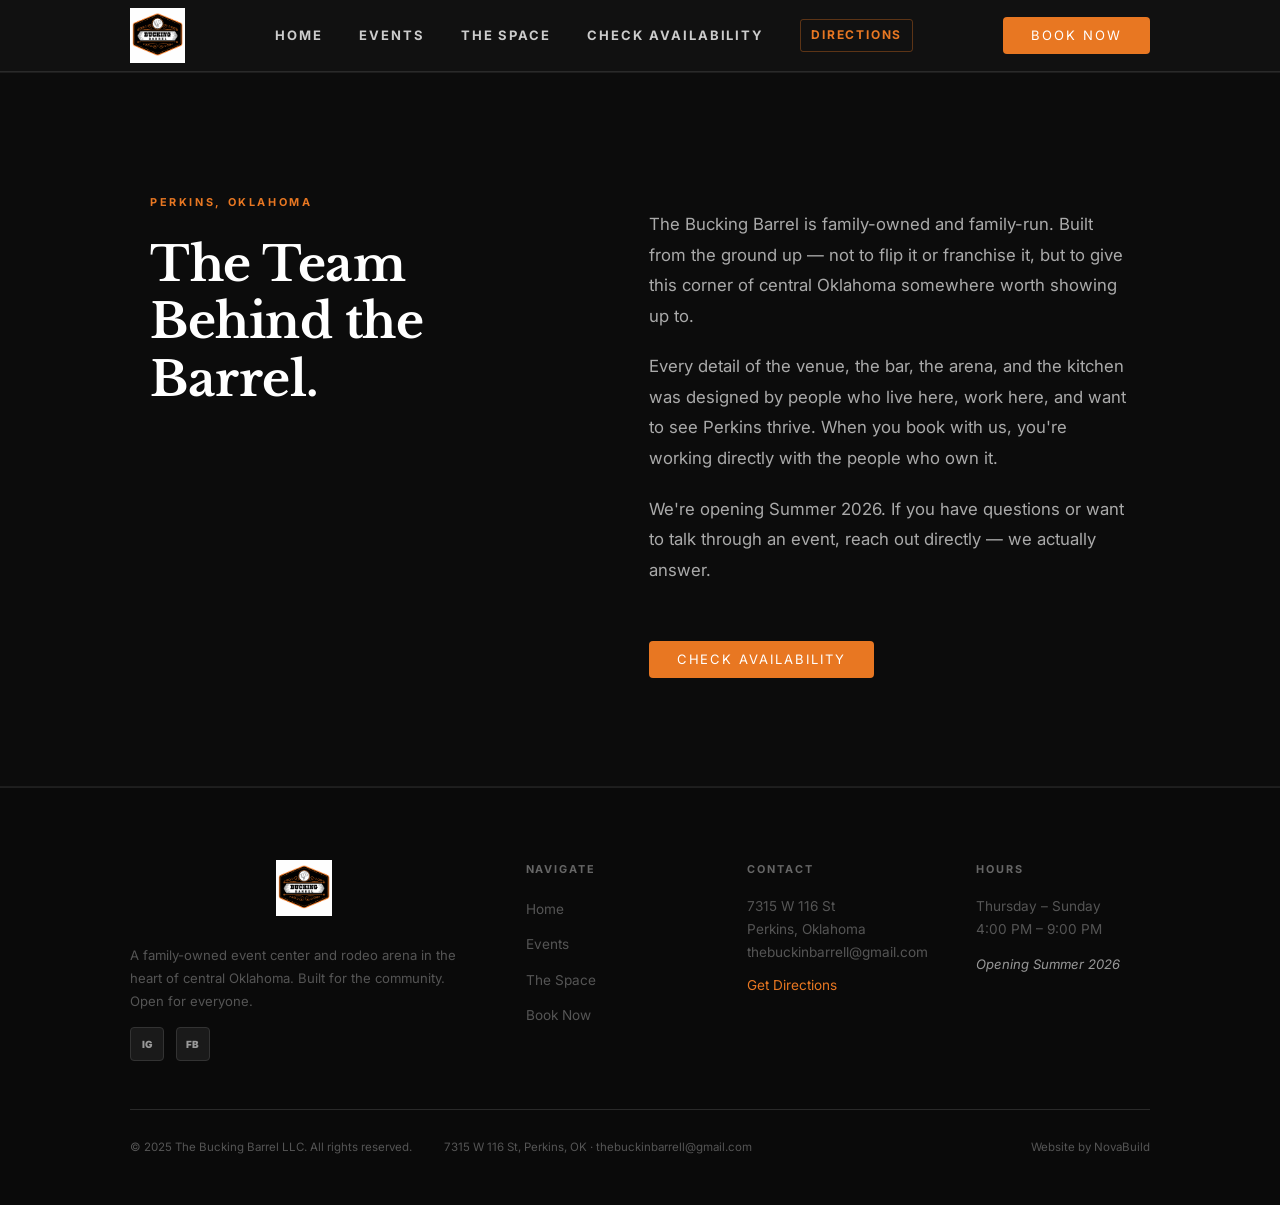
==== commit c183de56: "remove name from about page intro" ====
--- a/about.html
+++ b/about.html
@@ -47,7 +47,7 @@
         <h2 class="origin-headline">The Team<br>Behind the<br>Barrel.</h2>
       </div>
       <div class="origin-body">
-        <p>The Bucking Barrel is family-owned and family-run. Alysia built this place from the ground up — not to flip it or franchise it, but to give this corner of central Oklahoma somewhere worth showing up to.</p>
+        <p>The Bucking Barrel is family-owned and family-run. Built from the ground up — not to flip it or franchise it, but to give this corner of central Oklahoma somewhere worth showing up to.</p>
         <p>Every detail of the venue, the bar, the arena, and the kitchen was designed by people who live here, work here, and want to see Perkins thrive. When you book with us, you're working directly with the people who own it.</p>
         <p>We're opening Summer 2026. If you have questions or want to talk through an event, reach out directly — we actually answer.</p>
         <a href="book.html" class="btn btn-orange" style="margin-top: 1.5rem; display: inline-block;">Check Availability</a>
